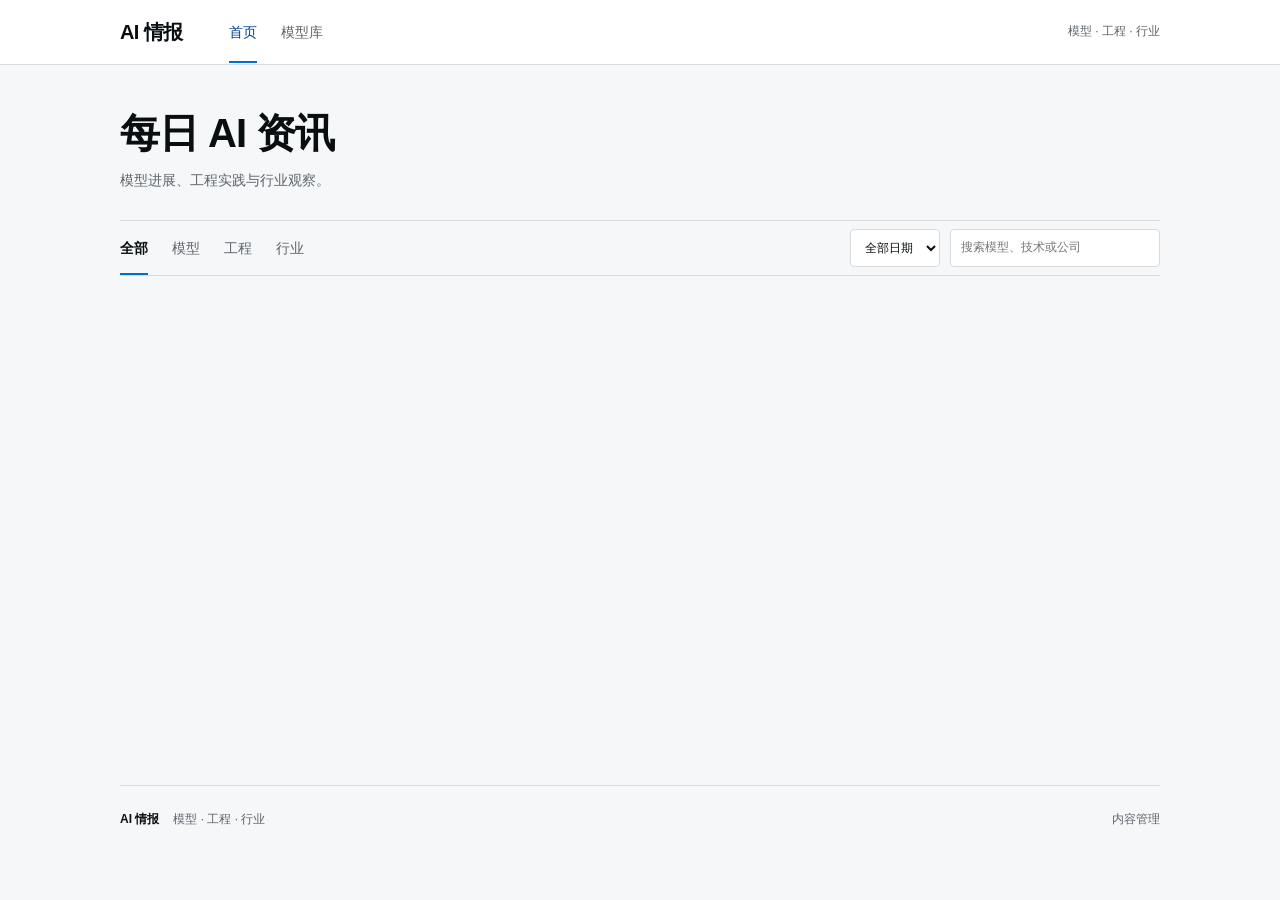
==== frontend/index.html @ c6d6f2a6 "初始化 AI 情报收集与模型资料管理项目" ====
<!DOCTYPE html>
<html lang="zh-CN">
<head>
<meta charset="UTF-8">
<meta name="viewport" content="width=device-width, initial-scale=1.0">
<title>AI 情报 · 模型、工程与行业资讯</title>
<style>
  :root {
    --bg: oklch(97.5% 0.003 240);
    --surface: oklch(100% 0 0);
    --surface-2: oklch(95.5% 0.004 240);
    --border: oklch(89% 0.005 240);
    --text: oklch(16% 0.01 240);
    --muted: oklch(50% 0.012 240);
    --accent: oklch(54% 0.17 248);
    --accent-soft: oklch(94% 0.05 248);
    --accent-text: oklch(37% 0.15 248);
    --r: 10px;
    --rs: 5px;
    /* category colors */
    --c-model: oklch(92% 0.08 145);
    --c-model-t: oklch(32% 0.12 145);
    --c-eng: oklch(92% 0.07 248);
    --c-eng-t: oklch(36% 0.13 248);
    --c-research: oklch(93% 0.07 35);
    --c-research-t: oklch(36% 0.11 35);
    --c-product: oklch(92% 0.07 320);
    --c-product-t: oklch(36% 0.13 320);
    --c-other: oklch(93% 0.003 240);
    --c-other-t: oklch(46% 0.01 240);
  }
  @media (prefers-color-scheme: dark) {
    :root {
      --bg: oklch(15% 0.008 240);
      --surface: oklch(19% 0.008 240);
      --surface-2: oklch(23% 0.009 240);
      --border: oklch(29% 0.01 240);
      --text: oklch(93% 0.004 240);
      --muted: oklch(63% 0.012 240);
      --accent: oklch(68% 0.15 248);
      --accent-soft: oklch(28% 0.07 248);
      --accent-text: oklch(78% 0.12 248);
    }
  }
  * { box-sizing: border-box; margin: 0; padding: 0; }
  body { font-family: -apple-system,"PingFang SC","Microsoft YaHei",sans-serif; background: var(--bg); color: var(--text); font-size: 15px; line-height: 1.65; }
  a { color: var(--accent-text); text-decoration: none; }
  a:hover { text-decoration: underline; }

  /* ── nav ── */
  header { background: var(--surface); border-bottom: 1px solid var(--border); position: sticky; top: 0; z-index: 20; }
  .nav { max-width: 1080px; margin: 0 auto; padding: 0 20px; display: flex; align-items: center; gap: 24px; height: 64px; }
  .logo { color: var(--text); font-weight: 800; font-size: 20px; letter-spacing: -0.6px; margin-right: 22px; }
  .logo:hover { text-decoration: none; }
  .nav-link { color: var(--muted); font-size: 14px; font-weight: 500; padding: 20px 0 17px; border-bottom: 2px solid transparent; transition: color 0.15s, border-color 0.15s; }
  .nav-link:hover { color: var(--text); text-decoration: none; }
  .nav-link.active { color: var(--accent-text); border-bottom-color: var(--accent); }
  .nav-caption { margin-left: auto; font-size: 12px; color: var(--muted); }
  .badge-count { background: var(--accent); color: #fff; font-size: 10px; font-weight: 700; padding: 1px 5px; border-radius: 20px; margin-left: 4px; }

  /* ── layout ── */
  .page { max-width: 1080px; min-height: calc(100vh - 180px); margin: 0 auto; padding: 36px 20px 64px; }
  .view { display: none; }
  .view.active { display: block; }

  /* ── toolbar ── */
  .toolbar { display: flex; flex-wrap: wrap; gap: 8px; margin-bottom: 20px; }
  .toolbar input, .toolbar select {
    font: inherit; color: var(--text); background: var(--surface);
    border: 1px solid var(--border); border-radius: var(--rs);
    padding: 7px 11px; font-size: 13.5px;
    transition: border-color 0.12s, box-shadow 0.12s;
  }
  .toolbar input:focus, .toolbar select:focus { outline: none; border-color: var(--accent); box-shadow: 0 0 0 3px var(--accent-soft); }
  .search { flex: 1; min-width: 180px; }

  /* ── article card (橘鸦 style) ── */
  .article-card {
    background: var(--surface);
    border: 1px solid var(--border);
    border-radius: var(--r);
    padding: 20px 24px;
    margin-bottom: 14px;
    transition: border-color 0.15s, box-shadow 0.15s;
  }
  .article-card:hover { border-color: var(--accent); box-shadow: 0 2px 12px oklch(54% 0.17 248 / 0.08); }
  .card-header { display: flex; align-items: center; gap: 8px; margin-bottom: 12px; flex-wrap: wrap; }
  .card-num { font-size: 11px; font-weight: 700; color: var(--muted); background: var(--surface-2); padding: 2px 7px; border-radius: 4px; }
  .cat-pill {
    font-size: 11px; font-weight: 700; padding: 2px 8px; border-radius: 4px;
    text-transform: uppercase; letter-spacing: 0.4px;
  }
  .cat-model_release { background: var(--c-model); color: var(--c-model-t); }
  .cat-engineering    { background: var(--c-eng);   color: var(--c-eng-t); }
  .cat-industry { background: var(--c-product); color: var(--c-product-t); }
  .cat-research       { background: var(--c-research); color: var(--c-research-t); }
  .cat-product        { background: var(--c-product); color: var(--c-product-t); }
  .cat-other          { background: var(--c-other);  color: var(--c-other-t); }

  .card-title { font-size: 16.5px; font-weight: 700; margin-bottom: 10px; line-height: 1.45; }
  .card-title a { color: var(--text); }
  .card-title a:hover { color: var(--accent-text); text-decoration: none; }

  /* body text with inline keyword highlights */
  .card-body { font-size: 14.5px; line-height: 1.75; color: var(--text); opacity: 0.9; }
  .article-card .card-body { display: -webkit-box; -webkit-line-clamp: 3; -webkit-box-orient: vertical; overflow: hidden; }
  .card-reading { display: flex; justify-content: space-between; align-items: center; gap: 12px; margin-top: 18px; font-size: 12px; color: var(--muted); }
  .card-reading a { font-size: 13px; font-weight: 600; }
  .card-reading a span { display: inline-block; transition: transform 0.15s; }
  .card-reading a:hover span { transform: translateX(3px); }
  .kw {
    display: inline-block;
    background: var(--accent-soft);
    color: var(--accent-text);
    font-size: 12.5px; font-weight: 500;
    padding: 0px 6px; border-radius: 4px;
    white-space: nowrap;
  }
  /* keyword variants */
  .kw-num  { background: oklch(93% 0.07 35); color: oklch(34% 0.11 35); }
  .kw-hw   { background: oklch(93% 0.07 160); color: oklch(34% 0.10 160); }
  .kw-lic  { background: oklch(93% 0.05 90); color: oklch(36% 0.10 90); }

  .card-footer { display: flex; gap: 6px; flex-wrap: wrap; margin-top: 12px; align-items: center; }
  .tag { display: inline-block; background: var(--surface-2); color: var(--muted); font-size: 12px; font-weight: 500; padding: 2px 8px; border-radius: 20px; }

  /* related model chip */
  .model-chip {
    display: inline-flex; align-items: center; gap: 6px;
    background: var(--surface-2); border: 1px solid var(--border);
    border-radius: 6px; padding: 5px 10px; font-size: 12.5px;
    margin-top: 10px; cursor: pointer;
    transition: border-color 0.12s;
  }
  .model-chip:hover { border-color: var(--accent); }
  .model-chip-label { font-weight: 600; }
  .model-chip-meta { color: var(--muted); }

  .card-source { color: var(--muted); font-size: 12px; margin-left: auto; white-space: nowrap; }

  /* ── model table ── */
  .models-wrap { display: flex; gap: 20px; align-items: flex-start; }
  .filter-panel { flex: 0 0 210px; background: var(--surface); border: 1px solid var(--border); border-radius: var(--r); padding: 18px; }
  .filter-panel h3 { font-size: 11px; font-weight: 700; text-transform: uppercase; letter-spacing: 0.5px; color: var(--muted); margin-bottom: 14px; }
  .fg { margin-bottom: 16px; }
  .fg label { display: block; font-size: 13px; font-weight: 500; margin-bottom: 5px; }
  .fg input, .fg select { width: 100%; font: inherit; font-size: 13px; color: var(--text); background: var(--surface-2); border: 1px solid var(--border); border-radius: 4px; padding: 6px 8px; }
  .fg input:focus, .fg select:focus { outline: none; border-color: var(--accent); }
  .range-row { display: flex; gap: 6px; }
  .range-row input { width: calc(50% - 3px); }

  .table-area { flex: 1; min-width: 0; overflow-x: auto; }
  .count-bar { font-size: 13px; color: var(--muted); margin-bottom: 10px; }
  table.mt { width: 100%; border-collapse: collapse; font-size: 13.5px; background: var(--surface); border: 1px solid var(--border); border-radius: var(--r); overflow: hidden; }
  table.mt th { background: var(--surface-2); text-align: left; padding: 9px 12px; font-size: 11.5px; font-weight: 700; text-transform: uppercase; letter-spacing: 0.4px; color: var(--muted); border-bottom: 1px solid var(--border); cursor: pointer; user-select: none; white-space: nowrap; }
  table.mt th:hover { color: var(--text); }
  table.mt td { padding: 10px 12px; border-bottom: 1px solid var(--border); vertical-align: middle; }
  table.mt th:first-child, table.mt td:first-child { min-width: 180px; }
  table.mt tr:last-child td { border-bottom: none; }
  table.mt tr:hover td { background: var(--surface-2); }
  .num-cell { font-variant-numeric: tabular-nums; text-align: right; color: var(--text); }
  .type-tag { font-size: 11px; font-weight: 700; padding: 2px 7px; border-radius: 4px; }
  .t-LLM     { background: oklch(92% 0.06 248); color: oklch(36% 0.13 248); }
  .t-VLM     { background: oklch(92% 0.07 300); color: oklch(37% 0.13 300); }
  .t-TTS     { background: oklch(92% 0.07 160); color: oklch(35% 0.10 160); }
  .t-ASR     { background: oklch(92% 0.07 185); color: oklch(35% 0.10 185); }
  .t-VideoGen{ background: oklch(92% 0.07 25);  color: oklch(37% 0.12 25); }
  .t-ImageGen{ background: oklch(92% 0.07 5);   color: oklch(37% 0.13 5); }
  .t-Embedding{ background: oklch(92% 0.06 130); color: oklch(34% 0.09 130); }
  .t-Reranker{ background: oklch(92% 0.06 75);  color: oklch(35% 0.10 75); }
  .t-CodeLM  { background: oklch(92% 0.06 200); color: oklch(37% 0.10 200); }
  .t-MathLM  { background: oklch(92% 0.06 35);  color: oklch(35% 0.11 35); }

  /* ── article reader ── */
  .reader-back { display: inline-flex; align-items: center; min-height: 40px; margin-bottom: 24px; font-size: 13px; }
  .reader-header { max-width: 780px; margin-bottom: 32px; }
  .reader-meta { display: flex; flex-wrap: wrap; align-items: center; gap: 8px 14px; color: var(--muted); font-size: 12px; }
  .reader-title { font-size: clamp(25px, 3vw, 36px); font-weight: 750; line-height: 1.45; letter-spacing: -0.6px; margin: 14px 0 18px; overflow-wrap: anywhere; }
  .reader-layout { display: grid; grid-template-columns: minmax(0, 1fr) 200px; gap: 48px; align-items: start; }
  .reader-layout.no-toc { grid-template-columns: minmax(0, 780px); }
  .reader-body { min-width: 0; font-size: 16px; line-height: 1.95; overflow-wrap: anywhere; }
  .reader-body p, .reader-body ul, .reader-body ol, .reader-body figure, .reader-body details { margin: 0 0 1.25em; }
  .reader-body h2 { font-size: 23px; line-height: 1.5; margin: 2em 0 0.9em; padding-top: 18px; border-top: 1px solid var(--border); scroll-margin-top: 76px; }
  .reader-body > div > h2:first-child { margin-top: 0; padding-top: 0; border-top: 0; }
  .reader-body h3, .reader-body h4 { font-size: 18px; line-height: 1.6; margin: 1.8em 0 0.7em; scroll-margin-top: 76px; }
  .reader-body ul, .reader-body ol { padding-left: 1.5em; }
  .reader-body li { margin: 0.35em 0; }
  .reader-body li p { margin-bottom: 0.4em; }
  .reader-body blockquote { margin: 1.3em 0; padding: 12px 20px; border-left: 3px solid var(--accent); background: var(--surface-2); color: var(--text); white-space: pre-line; }
  .reader-body a { text-underline-offset: 3px; }
  .reader-body code { padding: 2px 5px; background: var(--surface-2); border-radius: 4px; font-size: 0.88em; }
  .reader-body pre { overflow-x: auto; padding: 16px; background: var(--surface-2); border-radius: 6px; line-height: 1.6; }
  .reader-body pre code { padding: 0; }
  .reader-body img { display: block; max-width: 100%; max-height: 540px; height: auto; object-fit: contain; margin: 24px auto; border-radius: 6px; }
  .reader-body figcaption { color: var(--muted); font-size: 13px; }
  .reader-body table { display: block; max-width: 100%; overflow-x: auto; border-collapse: collapse; font-size: 14px; margin: 24px 0; }
  .reader-body th, .reader-body td { padding: 9px 12px; border: 1px solid var(--border); text-align: left; }
  .reader-body th { background: var(--surface-2); }
  .reader-body hr { border: 0; border-top: 1px solid var(--border); margin: 30px 0; }
  .reader-body .kw { font: inherit; padding: 0 3px; display: inline; white-space: normal; }
  .reader-body summary { cursor: pointer; color: var(--muted); font-size: 14px; }
  .reader-toc { position: sticky; top: 84px; border-left: 1px solid var(--border); padding-left: 20px; }
  .reader-toc summary { font-size: 12px; font-weight: 600; color: var(--muted); cursor: pointer; }
  .reader-toc nav { display: grid; gap: 4px; margin-top: 12px; max-height: 65vh; overflow-y: auto; }
  .reader-toc a { font-size: 13px; line-height: 1.6; padding: 5px 0; color: var(--muted); }
  .reader-toc a:hover, .reader-toc a:focus-visible { color: var(--accent-text); }
  .reader-source { max-width: 780px; margin-top: 44px; padding-top: 20px; border-top: 1px solid var(--border); color: var(--muted); font-size: 12px; display: flex; flex-wrap: wrap; gap: 8px 18px; }
  .reader-notice { padding: 12px 16px; margin-bottom: 24px; background: var(--surface-2); border-left: 3px solid var(--accent); color: var(--muted); font-size: 14px; }
  @media (max-width: 760px) {
    .reader-layout { display: flex; flex-direction: column; gap: 24px; }
    .reader-toc { position: static; order: -1; width: 100%; padding: 14px 0; border-left: 0; border-top: 1px solid var(--border); border-bottom: 1px solid var(--border); }
    .reader-body { width: 100%; font-size: 15.5px; }
    .reader-title { letter-spacing: -0.3px; }
  }
  @media (prefers-reduced-motion: reduce) { .card-reading a span { transition: none; } }

  /* ── pending review ── */
  .pending-card {
    background: var(--surface); border: 1px solid var(--border);
    border-radius: var(--r); padding: 20px 24px; margin-bottom: 14px;
  }
  .pending-header { display: flex; align-items: center; gap: 10px; margin-bottom: 14px; }
  .pending-title { font-size: 16px; font-weight: 700; }
  .conf-badge { font-size: 11px; font-weight: 700; padding: 2px 7px; border-radius: 4px; }
  .conf-high   { background: oklch(92% 0.08 145); color: oklch(32% 0.12 145); }
  .conf-medium { background: oklch(93% 0.07 60); color: oklch(35% 0.11 60); }
  .conf-low    { background: oklch(92% 0.07 15); color: oklch(36% 0.13 15); }
  .conf-none   { background: var(--surface-2); color: var(--muted); }
  .field-grid { display: grid; grid-template-columns: repeat(auto-fill, minmax(200px, 1fr)); gap: 10px; margin-bottom: 14px; }
  .field-item { background: var(--surface-2); border-radius: 6px; padding: 10px 12px; }
  .field-label { font-size: 11px; font-weight: 600; text-transform: uppercase; letter-spacing: 0.4px; color: var(--muted); margin-bottom: 4px; }
  .field-value { font-size: 14px; font-weight: 500; }
  .action-row { display: flex; gap: 8px; }
  .btn { font: inherit; font-size: 13.5px; font-weight: 600; padding: 8px 18px; border-radius: 6px; border: none; cursor: pointer; transition: opacity 0.1s; }
  .btn:hover { opacity: 0.85; }
  .btn-approve { background: oklch(52% 0.14 145); color: #fff; }
  .btn-reject  { background: var(--surface-2); color: var(--muted); border: 1px solid var(--border); }

  /* ── shared ── */
  .empty { text-align: center; padding: 60px 20px; color: var(--muted); font-size: 14px; }
  .loading { display: flex; gap: 8px; align-items: center; color: var(--muted); padding: 24px; font-size: 14px; }
  .spinner { width: 16px; height: 16px; border: 2px solid var(--border); border-top-color: var(--accent); border-radius: 50%; animation: spin 0.7s linear infinite; flex-shrink: 0; }
  @keyframes spin { to { transform: rotate(360deg); } }
  @media (prefers-reduced-motion: reduce) { .spinner { animation: none; } }
  @media (max-width: 680px) {
    .models-wrap { flex-direction: column; }
    .filter-panel { flex: none; width: 100%; display: grid; grid-template-columns: repeat(2, minmax(0, 1fr)); gap: 14px; }
    .filter-panel h3 { grid-column: 1 / -1; margin: 0; }
    .filter-panel .fg { margin-bottom: 0; min-width: 0; }
    .table-area { width: 100%; }
  }
  .brief-heading { display: flex; align-items: start; justify-content: space-between; gap: 16px; margin-bottom: 22px; }
  .brief-heading h1 { font-size: 25px; letter-spacing: -0.5px; }
  .brief-heading p, .brief-status { color: var(--muted); font-size: 13px; }
  .brief-status { padding: 12px 0; margin-bottom: 16px; border-top: 1px solid var(--border); border-bottom: 1px solid var(--border); }
  .brief-status strong { color: var(--text); font-weight: 600; }
  .news-heading { display: flex; justify-content: space-between; align-items: end; gap: 20px; margin: 6px 0 28px; }
  .news-heading h1 { font-size: clamp(28px, 4vw, 40px); letter-spacing: -1px; line-height: 1.3; }
  .news-heading p { color: var(--muted); font-size: 14px; margin-top: 10px; }
  .edition-date { color: var(--muted); font-size: 12px; font-variant-numeric: tabular-nums; white-space: nowrap; padding-bottom: 4px; }
  .news-toolbar { display: flex; align-items: center; justify-content: space-between; gap: 20px; border-top: 1px solid var(--border); border-bottom: 1px solid var(--border); margin-bottom: 28px; }
  .category-tabs { display: flex; gap: 24px; }
  .category-tabs button { font: inherit; font-size: 14px; padding: 16px 0 13px; border: 0; border-bottom: 2px solid transparent; background: none; color: var(--muted); cursor: pointer; transition: color 0.15s, border-color 0.15s; }
  .category-tabs button[aria-pressed="true"] { color: var(--text); font-weight: 700; border-bottom-color: var(--accent); }
  .category-tabs button:hover { color: var(--text); }
  .news-search { display: flex; gap: 10px; min-width: 0; }
  .news-search input, .news-search select { min-width: 0; font: inherit; font-size: 12px; color: var(--text); background: var(--surface); border: 1px solid var(--border); border-radius: 4px; padding: 8px 10px; }
  .news-search input { width: 210px; }
  .news-results { color: var(--muted); font-size: 13px; margin-bottom: 12px; }
  .story { display: grid; grid-template-columns: minmax(0, 1fr) 220px; align-items: center; gap: 36px; padding: 27px 0; border-bottom: 1px solid var(--border); }
  .story.no-image { grid-template-columns: minmax(0, 1fr); }
  .story-copy { min-width: 0; }
  .story-meta { display: flex; flex-wrap: wrap; align-items: center; gap: 10px; color: var(--muted); font-size: 11px; margin-bottom: 11px; }
  .story-category { color: var(--accent-text); font-weight: 600; }
  .story-title { font-size: 21px; line-height: 1.5; letter-spacing: -0.3px; margin-bottom: 10px; overflow-wrap: anywhere; }
  .story-title a { color: var(--text); transition: color 0.15s; }
  .story-title a:hover { text-decoration: none; color: var(--accent-text); }
  .story-summary { color: var(--muted); font-size: 14px; line-height: 1.85; display: -webkit-box; -webkit-line-clamp: 2; -webkit-box-orient: vertical; overflow: hidden; }
  .story-image { display: block; min-width: 0; aspect-ratio: 16 / 10; overflow: hidden; background: var(--surface); border: 1px solid var(--border); border-radius: 4px; }
  .story-image img { display: block; width: 100%; height: 100%; object-fit: contain; transition: transform 0.25s ease; }
  .story-image:hover img { transform: scale(1.025); }
  .story-featured { grid-template-columns: minmax(0, 0.95fr) minmax(0, 1.05fr); gap: 40px; padding: 4px 0 34px; margin-bottom: 8px; }
  .story-featured .story-title { font-size: clamp(25px, 2.6vw, 32px); line-height: 1.45; margin-bottom: 18px; }
  .story-featured .story-summary { -webkit-line-clamp: 4; font-size: 15px; }
  .story-read { display: inline-flex; align-items: center; gap: 8px; margin-top: 24px; font-size: 13px; font-weight: 600; }
  .story-read span { transition: transform 0.15s; }
  .story-read:hover span { transform: translateX(4px); }
  .site-footer { max-width: 1040px; margin: 0 auto; border-top: 1px solid var(--border); padding: 24px 0 30px; display: flex; align-items: center; justify-content: space-between; gap: 20px; color: var(--muted); font-size: 12px; }
  .site-footer strong { color: var(--text); margin-right: 14px; font-weight: 600; }
  .site-footer a { color: var(--muted); }
  .management-nav { display: flex; flex-wrap: wrap; gap: 22px; margin-bottom: 28px; padding-bottom: 16px; border-bottom: 1px solid var(--border); font-size: 13px; }
  .management-nav a { color: var(--muted); }
  .management-nav a[aria-current="page"] { color: var(--accent-text); font-weight: 600; }
  [hidden] { display: none !important; }
  a:focus-visible, button:focus-visible, input:focus-visible, select:focus-visible { outline: 2px solid var(--accent); outline-offset: 4px; }
  @media (prefers-reduced-motion: reduce) { .story-image img, .story-title a, .story-read span, .category-tabs button, .nav-link { transition: none; } }
  @media (max-width: 800px) {
    .news-toolbar { flex-wrap: wrap; gap: 0; padding-bottom: 14px; }
    .news-search { width: 100%; margin-top: 12px; }
    .news-search input { flex: 1; width: auto; }
    .story-featured { grid-template-columns: minmax(0, 1fr); gap: 24px; }
    .story-featured .story-image { max-height: 360px; width: 100%; }
    .site-footer { margin: 0 20px; }
  }
  .pagination { display: flex; gap: 14px; justify-content: center; align-items: center; margin: 24px 0; font-size: 13px; color: var(--muted); }
  .btn:disabled { opacity: 0.5; cursor: default; }
  .insight-detail { max-width: 740px; margin: 0 auto; overflow-wrap: anywhere; }
  .insight-detail .reader-title { margin-bottom: 28px; font-size: clamp(25px, 3vw, 33px); }
  .insight-prose { font-size: 16px; line-height: 1.95; }
  .insight-prose > p { margin: 0 0 24px; }
  .insight-prose .article-lead { font-size: 17px; color: var(--muted); margin-bottom: 28px; }
  .insight-prose .kw { display: inline; white-space: normal; padding: 1px 3px; font: inherit; font-weight: 500; color: var(--accent-text); background: var(--accent-soft); border-radius: 3px; }
  .article-figure { margin: 30px 0 34px; }
  .article-image { display: block; width: 100%; border: 1px solid var(--border); border-radius: 5px; padding: 0; overflow: hidden; background: var(--surface); cursor: zoom-in; }
  .article-image img { display: block; max-width: 100%; max-height: 500px; width: auto; height: auto; margin: 0 auto; object-fit: contain; }
  .article-image:focus-visible, .image-viewer button:focus-visible { outline: 3px solid var(--accent); outline-offset: 4px; }
  .article-figure figcaption { display: flex; justify-content: space-between; gap: 12px; margin-top: 9px; color: var(--muted); font-size: 11px; line-height: 1.6; }
  .article-figure figcaption span { flex-shrink: 0; }
  .article-model { margin-bottom: 24px; }
  .article-end { border-top: 1px solid var(--border); padding-top: 20px; margin-top: 36px; font-size: 12px; color: var(--muted); }
  .article-links, .article-credits { display: flex; flex-wrap: wrap; gap: 6px 14px; margin-bottom: 10px; }
  .article-links > span { flex-shrink: 0; }
  .article-credits { font-size: 11px; gap: 6px 9px; }
  .article-credits a { color: var(--muted); }
  .image-viewer { position: fixed; margin: auto; padding: 64px 16px 48px; width: 100vw; height: 100dvh; max-width: none; max-height: none; border: 0; background: rgb(12 16 22 / 96%); color: #fff; }
  .image-viewer::backdrop { background: rgb(12 16 22 / 80%); }
  .image-viewer[open] { display: flex; flex-direction: column; align-items: center; justify-content: center; }
  .image-viewer img { display: block; max-width: 100%; max-height: 100%; width: auto; height: auto; object-fit: contain; flex-shrink: 1; min-height: 0; }
  .image-viewer[open].original-size { display: block; overflow: auto; }
  .image-viewer.original-size img { max-width: none; max-height: none; margin: 0 auto; }
  .image-viewer-controls { position: fixed; top: 12px; right: 16px; display: flex; gap: 8px; z-index: 1; }
  .image-viewer button { min-height: 40px; border: 1px solid #56606d; border-radius: 5px; background: #202630; color: #fff; padding: 8px 14px; font: inherit; font-size: 13px; cursor: pointer; }
  #image-viewer-caption { position: fixed; left: 16px; right: 16px; bottom: 12px; text-align: center; font-size: 12px; color: #c8cfd9; white-space: nowrap; overflow: hidden; text-overflow: ellipsis; pointer-events: none; }
  .image-viewer-open { overflow: hidden; }
  .analysis-note { font-size: 12px; color: var(--muted); margin: 10px 0; }
  .pending-header { flex-wrap: wrap; }
  @media (max-width: 560px) {
    .nav { padding: 0 16px; gap: 22px; height: 58px; }
    .logo { font-size: 18px; margin-right: auto; }
    .nav-caption { display: none; }
    .nav-link { padding: 17px 0 14px; font-size: 13px; }
    .page { padding: 22px 16px 60px; }
    .brief-heading { flex-wrap: wrap; }
    .news-heading { display: block; margin: 8px 0 22px; }
    .edition-date { display: block; margin-top: 16px; }
    .news-heading p { font-size: 13px; }
    .category-tabs { justify-content: space-between; width: 100%; gap: 16px; }
    .story { grid-template-columns: minmax(0, 1fr) 100px; gap: 16px; align-items: start; padding: 22px 0; }
    .story-title { font-size: 17px; margin-bottom: 8px; }
    .story-summary { font-size: 13px; -webkit-line-clamp: 2; }
    .story-meta { font-size: 10px; gap: 8px; margin-bottom: 8px; }
    .story-image { margin-top: 26px; aspect-ratio: 4 / 3; }
    .story-featured { grid-template-columns: minmax(0, 1fr); padding: 0 0 26px; gap: 20px; }
    .story-featured .story-title { font-size: 25px; }
    .story-featured .story-summary { font-size: 14px; -webkit-line-clamp: 3; }
    .story-featured .story-image { margin: 0; aspect-ratio: 16 / 10; }
    .story-read { margin-top: 16px; }
    .site-footer { align-items: start; margin: 0 16px; }
    .site-footer strong { display: block; margin-bottom: 4px; }
    .card-reading { flex-wrap: wrap; }
    .insight-prose { font-size: 15.5px; line-height: 1.9; }
    .insight-prose .article-lead { font-size: 16px; }
    .article-figure { margin: 24px 0 28px; }
  }
</style>
<link rel="stylesheet" href="/static/models.css?v=model-profile-20261022">
</head>
<body>
<dialog class="image-viewer" id="article-image-viewer" aria-label="图片预览" aria-describedby="image-viewer-caption">
  <div class="image-viewer-controls"><button class="image-zoom" type="button" aria-pressed="false">查看原尺寸</button><button class="image-close" type="button" autofocus>关闭 ✕</button></div>
  <img alt="" referrerpolicy="no-referrer">
  <p id="image-viewer-caption"></p>
</dialog>
<header>
  <div class="nav">
    <a class="logo" href="#feed">AI 情报</a>
    <a class="nav-link" data-view="feed" href="#feed">首页</a>
    <a class="nav-link" data-view="models" href="#models">模型库</a>
    <span class="nav-caption">模型 · 工程 · 行业</span>
  </div>
</header>

<div class="page">
  <nav class="management-nav" id="management-nav" aria-label="内容管理" hidden>
    <a href="#manage" data-manage="manage">内容更新</a>
    <a href="#pending" data-manage="pending">模型审核<span class="badge-count" id="pending-count" style="display:none"></span></a>
    <a href="#sources" data-manage="sources">原文档案</a>
  </nav>

  <!-- ── 情报流 ── -->
  <div class="view" id="view-feed">
    <div class="news-heading">
      <div><h1>每日 AI 资讯</h1><p>模型进展、工程实践与行业观察。</p></div>
      <time class="edition-date" id="edition-date"></time>
    </div>
    <div class="news-toolbar">
      <div class="category-tabs" role="group" aria-label="资讯分类">
        <button type="button" data-category="" aria-pressed="true">全部</button>
        <button type="button" data-category="model_release" aria-pressed="false">模型</button>
        <button type="button" data-category="engineering" aria-pressed="false">工程</button>
        <button type="button" data-category="industry" aria-pressed="false">行业</button>
      </div>
      <input id="insight-cat" type="hidden" value="">
      <div class="news-search">
        <select id="insight-day" aria-label="浏览日期"><option value="">全部日期</option></select>
        <input id="insight-q" type="search" placeholder="搜索模型、技术或公司" aria-label="搜索资讯">
      </div>
    </div>
    <div class="news-results" id="insight-count" aria-live="polite" hidden></div>
    <div id="insight-list" aria-label="文章列表"></div>
    <div class="pagination" id="insight-pages"></div>
  </div>

  <div class="view" id="view-insight"><div class="insight-detail" id="insight-detail" aria-live="polite"></div></div>
  <div class="view" id="view-model"><div id="model-detail" aria-live="polite"></div></div>

  <div class="view" id="view-sources">
    <div class="brief-heading"><div><h1>原文档案</h1><p>查阅文章参考的完整报道。</p></div></div>
    <div class="toolbar">
      <input class="search" id="feed-q" placeholder="搜索标题或内容…">
      <select id="feed-cat">
        <option value="">全部分类</option>
        <option value="model_release">模型发布</option>
        <option value="engineering">工程进展</option>
        <option value="research">学术研究</option>
        <option value="product">产品发布</option>
      </select>
      <select id="feed-src"><option value="">全部来源</option></select>
    </div>
    <div class="count-bar" id="feed-count"></div>
    <div id="feed-list"></div>
  </div>

  <!-- ── 站内阅读 ── -->
  <div class="view" id="view-article">
    <a class="reader-back" id="article-back" href="#sources">← 返回原文档案</a>
    <div id="article-detail" aria-live="polite"></div>
  </div>

  <!-- ── 模型库 ── -->
  <div class="view" id="view-models">
    <div class="brief-heading"><div><h1>模型库</h1><p>按类型、参数规模和许可查找模型。</p></div><a href="#pending">模型审核 →</a></div>
    <div class="models-wrap">
      <div class="filter-panel">
        <h3>筛选</h3>
        <div class="fg"><label>类型</label><select id="m-type"><option value="">全部</option></select></div>
        <div class="fg"><label>机构</label><select id="m-org"><option value="">全部</option></select></div>
        <div class="fg"><label>许可证</label><select id="m-lic"><option value="">全部</option></select></div>
        <div class="fg">
          <label>参数量 (B)</label>
          <div class="range-row">
            <input type="number" id="m-pmin" placeholder="最小" min="0" step="0.1">
            <input type="number" id="m-pmax" placeholder="最大" min="0" step="0.1">
          </div>
        </div>
        <div class="fg"><label>最小上下文 (K)</label><input type="number" id="m-ctx" placeholder="如 128" min="0"></div>
        <div class="fg">
          <label>语言</label>
          <select id="m-lang">
            <option value="">全部</option>
            <option value="zh">中文</option>
            <option value="en">英文</option>
          </select>
        </div>
        <div class="fg"><label>关键词</label><input type="text" id="m-q" placeholder="搜索名称/机构…"></div>
      </div>
      <div class="table-area" tabindex="0" role="region" aria-label="模型列表，可横向滚动">
        <div class="count-bar" id="m-count"></div>
        <table class="mt" id="mt">
          <thead><tr>
            <th data-sort="name">名称</th>
            <th data-sort="type">类型</th>
            <th data-sort="organization">机构</th>
            <th data-sort="params_b">参数量(B) ↕</th>
            <th data-sort="context_length">上下文</th>
            <th data-sort="license">许可证</th>
            <th data-sort="release_date">发布</th>
          </tr></thead>
          <tbody id="mt-body"></tbody>
        </table>
      </div>
    </div>
  </div>

  <!-- ── 待审核 ── -->
  <div class="view" id="view-pending">
    <div class="brief-heading"><div><h1>模型审核</h1><p>资料 Agent 联网核对模型、补充信息并入库。闭源模型只要确认存在也会收录。</p></div>
      <div class="action-row"><button class="btn btn-approve" id="review-models" onclick="runModelReview()">运行资料 Agent</button>
      <button class="btn btn-reject" id="enrich-models" onclick="runModelReview(null, true)">补查已入库模型</button></div>
    </div>
    <label>查看 <select id="review-filter" onchange="loadPending()"><option value="draft">待确认</option><option value="approved">已入库</option><option value="rejected">未收录</option><option value="all">全部记录</option></select></label>
    <div class="count-bar" id="p-count"></div>
    <div id="model-changes"></div>
    <div id="pending-list"></div>
  </div>

  <div class="view" id="view-manage">
    <div class="brief-heading">
      <div><h1>内容更新</h1><p>检查文章处理进度，补齐尚未完成的内容。</p></div>
      <button class="btn btn-reject" id="organize-button">更新文章</button>
    </div>
    <div class="brief-status" id="insight-status" aria-live="polite">正在读取更新状态…</div>
  </div>
</div>

<footer class="site-footer"><div><strong>AI 情报</strong><span>模型 · 工程 · 行业</span></div><a href="#manage">内容管理</a></footer>

<script>
const API = "";
let modelSort = "release_date";
let feedTimer = null, modelTimer = null;
let activeView = "", feedScroll = 0, feedLoaded = false;
let insightPage = 1, insightTimer = null, insightRequest = 0, statusTimer = null;
let insightReady = false, insightScroll = 0, currentInsight = null, articleParent = "#sources";
let sourceFiltersReady = false, modelFiltersReady = false;
let reviewTimer = null, reviewRequest = 0;

// ── routing ──────────────────────────────────────────────
function route(view) {
  if (view && location.hash !== "#" + view) { location.hash = view; return; }
  view = view || location.hash.replace(/^#\/?/, "") || "feed";
  const articleMatch = view.match(/^article\/(\d+)(?:\/(article-section-\d+))?$/);
  const insightMatch = view.match(/^insight\/(\d+)$/);
  const modelMatch = view.match(/^model\/(\d+)$/);
  if (articleMatch) view = "article";
  else if (insightMatch) view = "insight";
  else if (modelMatch) view = "model";
  else if (!["feed","sources","models","pending","manage"].includes(view)) view = "feed";
  const previousView = activeView;
  if (previousView === "sources") feedScroll = window.scrollY;
  if (previousView === "feed") insightScroll = window.scrollY;
  if (view === "article" && previousView !== "article") articleParent = previousView === "insight" ? "#insight/" + currentInsight : "#sources";
  activeView = view;
  if (view !== "manage") clearTimeout(statusTimer);
  if (view !== "pending") clearTimeout(reviewTimer);
  const managing = ["manage", "pending", "sources"].includes(view);
  document.getElementById("management-nav").hidden = !managing;
  document.querySelectorAll("[data-manage]").forEach(link => {
    if (link.dataset.manage === view) link.setAttribute("aria-current", "page");
    else link.removeAttribute("aria-current");
  });
  document.querySelectorAll(".view").forEach(v => v.classList.remove("active"));
  document.getElementById("view-" + view).classList.add("active");
  document.querySelectorAll(".nav-link").forEach(b =>
    b.classList.toggle("active", b.dataset.view === (view === "article" ? "sources" : view === "insight" ? "feed" : view === "model" ? "models" : view))
  );
  document.title = ({feed:"每日资讯", models:"模型库", sources:"原文档案", pending:"模型审核", manage:"内容更新"}[view] || "文章") + " · AI 情报";
  if (view === "article") {
    const back = document.getElementById("article-back");
    back.href = articleParent; back.textContent = articleParent.startsWith("#insight/") ? "← 返回文章" : "← 返回原文档案";
    window.scrollTo(0, 0); loadArticle(articleMatch[1], articleMatch[2]);
  }
  else if (view === "insight") { currentInsight = insightMatch[1]; window.scrollTo(0, 0); loadInsight(currentInsight); }
  else if (view === "feed") {
    if (previousView === "insight" && insightReady) window.scrollTo(0, insightScroll);
    else { window.scrollTo(0, 0); loadInsights(); }
  }
  else if (view === "sources") {
    loadSources();
    if (previousView === "article" && feedLoaded) window.scrollTo(0, feedScroll);
    else { window.scrollTo(0, 0); loadArchive(); }
  }
  else if (view === "models") { window.scrollTo(0, 0); loadModelFilters(); loadModels(); }
  else if (view === "model") { window.scrollTo(0, 0); loadModelDetail(modelMatch[1]); }
  else if (view === "pending") { window.scrollTo(0, 0); loadPending(); }
  else if (view === "manage") {
    window.scrollTo(0, 0); loadPendingBadge();
    loadInsightStatus().catch(() => { document.getElementById("insight-status").textContent = "更新状态暂时无法读取，请稍后重试。"; });
  }
}
window.addEventListener("hashchange", () => route());

// ── helpers ──────────────────────────────────────────────
const esc = s => String(s||"").replace(/[&<>"']/g, c =>
  ({"&":"&amp;","<":"&lt;",">":"&gt;",'"':"&quot;","'":"&#39;"}[c]));

function fmtDate(s) {
  if (!s) return "—";
  const d = new Date(s.includes("T") && !/(Z|[+-]\d{2}:\d{2})$/.test(s) ? s + "Z" : s);
  return isNaN(d) ? s : d.toLocaleDateString("zh-CN",{year:"numeric",month:"2-digit",day:"2-digit"});
}
function fmtB(b) {
  if (b == null) return "—";
  if (b >= 1000) return (b/1000).toFixed(1)+"T";
  return b < 1 ? b.toFixed(2) : b.toFixed(1);
}
function fmtCtx(n) {
  if (!n) return "—";
  return n >= 1000 ? (n/1000).toFixed(n%1000===0?0:0)+"K" : n;
}
const catLabel = c => ({model_release:"模型发布",engineering:"工程",industry:"行业动态",research:"研究",product:"产品",other:"其他"}[c]||"其他");
const articleTitle = a => /^\d{4}-\d{2}-\d{2}$/.test(a.title) ? `${a.source || "AI 早报"} · ${a.title}` : a.title;

// ── keyword highlighting ──────────────────────────────────
// Classify a keyword into visual style
function kwClass(word) {
  if (/^\d[\d,\.]*[\s]*(万亿|亿|B|K|M|T|%|美元|元|ms|s|gb|GB|TB|NPU|GPU)/i.test(word)) return "kw kw-num";
  if (/(GPU|NPU|昇腾|SM\d|H\d00|A\d00|RTX)/i.test(word)) return "kw kw-hw";
  if (/(Apache|MIT|GPL|CC|Llama|proprietary)/i.test(word)) return "kw kw-lic";
  return "kw";
}

function highlightKeywords(text, keywords) {
  text = String(text || "");
  const valid = (Array.isArray(keywords) ? keywords : []).filter(k => typeof k === "string" && k.trim());
  if (!valid.length) return esc(text);
  // sort by length desc so longer matches win
  const sorted = [...valid].sort((a,b) => b.length - a.length);
  // build a regex that matches any keyword
  const escaped = sorted.map(k => k.replace(/[.*+?^${}()|[\]\\]/g, "\\$&"));
  const re = new RegExp(`(${escaped.join("|")})`, "g");
  return text.split(re).map((part, i) => i % 2 ? `<span class="${kwClass(part)}">${esc(part)}</span>` : esc(part)).join("");
}

// ── FEED ─────────────────────────────────────────────────
async function loadArchive() {
  const list = document.getElementById("feed-list");
  const bar = document.getElementById("feed-count");
  list.innerHTML = `<div class="loading"><div class="spinner"></div>加载中…</div>`;
  const p = new URLSearchParams({page:1, page_size:50});
  const q = document.getElementById("feed-q").value.trim();
  const cat = document.getElementById("feed-cat").value;
  const src = document.getElementById("feed-src").value;
  if (q) p.set("q", q);
  if (cat) p.set("category", cat);
  if (src) p.set("source", src);
  try {
    const data = await fetch(`${API}/api/articles?${p}`).then(r=>r.json());
    feedLoaded = true;
    bar.textContent = `共 ${data.total} 条`;
    if (!data.items.length) {
      list.innerHTML = `<div class="empty">没有找到对应的报道，试试其他关键词或来源。</div>`;
      return;
    }
    list.innerHTML = data.items.map((a, i) => {
      const body = a.raw_content || a.summary_zh || "";
      const highlighted = highlightKeywords(body, a.keywords);
      const kws = (a.keywords || []).slice(0, 6);
      return `
      <div class="article-card">
        <div class="card-header">
          <span class="card-num">#${i+1}</span>
          <span class="cat-pill cat-${a.category||"other"}">${catLabel(a.category)}</span>
          ${a.source ? `<span style="font-size:12px;color:var(--muted)">${esc(a.source)}</span>` : ""}
          <span class="card-source">${fmtDate(a.published||a.created_at)}</span>
        </div>
        <div class="card-title"><a href="#article/${a.id}">${esc(articleTitle(a))}</a></div>
        ${body ? `<div class="card-body">${highlighted}</div>` : ""}
        ${kws.length ? `<div class="card-footer">${kws.map(k=>`<span class="${kwClass(k)}">${esc(k)}</span>`).join("")}</div>` : ""}
        ${a.related_model_id ? renderModelChip(a.related_model_id) : ""}
        <div class="card-reading"><a href="#article/${a.id}">阅读全文 <span aria-hidden="true">→</span></a><span>${a.has_content ? "站内阅读" : "已收录摘要"}</span></div>
      </div>`;
    }).join("");
  } catch(e) {
    list.innerHTML = `<div class="empty">加载失败：${esc(e.message)}。请确认后端已启动（python -m uvicorn backend.main:app --port 8000）。</div>`;
  }
}

// ── ARTICLE READER ───────────────────────────────────────
async function loadArticle(id, section) {
  const detail = document.getElementById("article-detail");
  detail.innerHTML = `<div class="loading"><div class="spinner"></div>正在打开正文…</div>`;
  try {
    const response = await fetch(`${API}/api/articles/${id}`);
    if (!response.ok) throw new Error(response.status === 404 ? "这条情报不存在" : "正文加载失败，请稍后重试");
    const article = await response.json();
    if (activeView !== "article" || location.hash.split("/")[1] !== id) return;
    const minutes = Math.max(1, Math.ceil((article.content_text || article.raw_content || "").length / 500));
    const title = articleTitle(article);
    document.title = title + " · AI 动态";
    detail.innerHTML = `
      <div class="reader-header">
        <div class="reader-meta"><span class="cat-pill cat-${esc(article.category || "other")}">${catLabel(article.category)}</span><span>${esc(article.source || "资讯")}</span><span>${fmtDate(article.published || article.created_at)}</span></div>
        <h1 class="reader-title">${esc(title)}</h1>
        <div class="reader-meta"><span>约 ${minutes} 分钟阅读</span></div>
      </div>
      ${article.has_content ? "" : `<div class="reader-notice">当前提供摘要，完整报道可在文末打开。</div>`}
      <div class="reader-layout no-toc">
        <article class="reader-body" id="reader-body">${article.content_html || `<p>${esc(article.raw_content || article.summary_zh || "暂无正文")}</p>`}</article>
      </div>
      <div class="reader-source"><span>内容来源：${esc(article.source || "原始信源")}</span><a href="${esc(article.url)}" target="_blank" rel="noopener noreferrer">查看来源原文 ↗</a></div>`;
    const body = document.getElementById("reader-body");
    body.querySelectorAll("img").forEach(img => {
      const hideUnavailable = () => {
        if (img.parentElement.tagName === "P" && img.parentElement.children.length === 1 && !img.parentElement.textContent.trim()) img.parentElement.remove();
        else img.remove();
      };
      img.addEventListener("error", hideUnavailable);
      if (img.complete && !img.naturalWidth) hideUnavailable();
    });
    const headings = [...body.querySelectorAll("h2")];
    if (headings.length > 1) {
      const layout = detail.querySelector(".reader-layout");
      layout.classList.remove("no-toc");
      const aside = document.createElement("aside");
      aside.className = "reader-toc";
      aside.innerHTML = `<details ${matchMedia("(min-width: 761px)").matches ? "open" : ""}><summary>本文目录</summary><nav aria-label="文章目录">${headings.map(h => `<a href="#${esc(h.id)}">${esc(h.textContent)}</a>`).join("")}</nav></details>`;
      layout.appendChild(aside);
    }
    detail.querySelectorAll('a[href^="#article-section-"]').forEach(link => {
      link.addEventListener("click", event => {
        event.preventDefault();
        const target = document.getElementById(link.getAttribute("href").slice(1));
        target?.scrollIntoView({behavior: matchMedia("(prefers-reduced-motion: reduce)").matches ? "instant" : "smooth", block: "start"});
      });
    });
    const walker = document.createTreeWalker(body, NodeFilter.SHOW_TEXT);
    const nodes = [];
    while (walker.nextNode()) {
      if (!walker.currentNode.parentElement.closest("a, pre, code, h2, h3, h4")) nodes.push(walker.currentNode);
    }
    for (const node of nodes) {
      const span = document.createElement("span");
      span.innerHTML = highlightKeywords(node.textContent, article.keywords);
      node.replaceWith(...span.childNodes);
    }
    if (section) document.getElementById(section)?.scrollIntoView({block:"start"});
  } catch (error) {
    if (activeView === "article" && location.hash.split("/")[1] === id) {
      detail.innerHTML = `<div class="empty">${esc(error.message)}。<a href="#feed">返回情报流</a></div>`;
    }
  }
}

function renderModelChip(modelId, name = "查看模型档案") {
  return `<a class="model-chip" href="#model/${modelId}">
    <svg width="12" height="12" viewBox="0 0 16 16" fill="none" stroke="currentColor" stroke-width="2"><rect x="1" y="3" width="14" height="10" rx="1"/><path d="M5 7h6M5 10h4"/></svg>
    <span class="model-chip-label">${esc(name)}</span>
    <span class="model-chip-meta" aria-hidden="true">→</span>
  </a>`;
}

// source dropdown
async function loadSources() {
  if (sourceFiltersReady) return;
  sourceFiltersReady = true;
  try {
    const data = await fetch(`${API}/api/articles/sources`).then(r=>r.json());
    const sel = document.getElementById("feed-src");
    data.forEach(s => {
      const o = document.createElement("option");
      o.value = s.source; o.textContent = `${s.source} (${s.count})`;
      sel.appendChild(o);
    });
  } catch { sourceFiltersReady = false; }
}

// ── MODELS ───────────────────────────────────────────────
async function loadModelFilters() {
  if (modelFiltersReady) return;
  modelFiltersReady = true;
  try {
    const data = await fetch(`${API}/api/models/filters`).then(r=>r.json());
    fill("m-type", data.types);
    fill("m-org", data.organizations);
    fill("m-lic", data.licenses);
  } catch { modelFiltersReady = false; }
}
function fill(id, vals) {
  const sel = document.getElementById(id);
  (vals||[]).forEach(v => {
    const o = document.createElement("option");
    o.value = v; o.textContent = v; sel.appendChild(o);
  });
}

async function loadModels() {
  const body = document.getElementById("mt-body");
  const bar = document.getElementById("m-count");
  body.innerHTML = `<tr><td colspan="7"><div class="loading"><div class="spinner"></div>加载中…</div></td></tr>`;
  const p = new URLSearchParams({page:1, page_size:200, sort: modelSort});
  const t = document.getElementById("m-type").value;
  const o = document.getElementById("m-org").value;
  const lic = document.getElementById("m-lic").value;
  const pmin = document.getElementById("m-pmin").value;
  const pmax = document.getElementById("m-pmax").value;
  const ctx = document.getElementById("m-ctx").value;
  const lang = document.getElementById("m-lang").value;
  const q = document.getElementById("m-q").value.trim();
  if (t) p.set("type", t);
  if (o) p.set("organization", o);
  if (lic) p.set("license", lic);
  if (pmin) p.set("params_min", pmin);
  if (pmax) p.set("params_max", pmax);
  if (ctx) p.set("context_min", ctx * 1000);
  if (lang) p.set("language", lang);
  if (q) p.set("q", q);
  try {
    const data = await fetch(`${API}/api/models?${p}`).then(r=>r.json());
    bar.textContent = `共 ${data.total} 个模型`;
    if (!data.items.length) {
      body.innerHTML = `<tr><td colspan="7"><div class="empty">没有匹配的模型</div></td></tr>`;
      return;
    }
    body.innerHTML = data.items.map(m => `
      <tr>
        <td>
          <a class="model-name-link" href="#model/${m.id}"><strong>${esc(m.name)}</strong> <span aria-hidden="true">↗</span></a>
          ${m.notes ? `<div style="font-size:12px;color:var(--muted);margin-top:2px">${esc(m.notes)}</div>` : ""}
        </td>
        <td><span class="type-tag t-${m.type}">${m.type}</span></td>
        <td>${esc(m.organization||"—")}</td>
        <td class="num-cell">${fmtB(m.params_b)}</td>
        <td class="num-cell">${fmtCtx(m.context_length)}</td>
        <td style="font-size:13px">${esc(m.license||"—")}</td>
        <td style="font-size:13px;white-space:nowrap">${m.release_precision === "month" && m.release_date ? esc(m.release_date.slice(0,7).replace("-","/")) : fmtDate(m.release_date)}</td>
      </tr>`).join("");
  } catch(e) {
    body.innerHTML = `<tr><td colspan="7"><div class="empty">加载失败：${esc(e.message)}</div></td></tr>`;
  }
}

// ── PENDING REVIEW ────────────────────────────────────────
async function loadPending(quiet = false) {
  clearTimeout(reviewTimer);
  const request = ++reviewRequest;
  const list = document.getElementById("pending-list");
  const bar = document.getElementById("p-count");
  if (!quiet) list.innerHTML = `<div class="loading"><div class="spinner"></div>加载中…</div>`;
  try {
    const filter = document.getElementById("review-filter").value;
    const data = await fetch(`${API}/api/pending?status=${filter}`).then(r=>r.json());
    if (request !== reviewRequest) return;
    const cnt = data.count || 0;
    const counts = data.counts || {};
    bar.textContent = `${counts.approved || 0} 个已入库 · ${counts.draft || 0} 个待确认 · ${data.review.queued || 0} 项任务排队${data.review.running ? ` · ${data.review.phase} · ${data.review.current_model || ""}` : data.review.last_error ? " · " + data.review.last_error : ""}`;
    const button = document.getElementById("review-models");
    button.disabled = false;
    button.textContent = "运行资料 Agent";
    document.getElementById("enrich-models").disabled = false;
    if ((data.review.running || data.review.queued) && activeView === "pending") reviewTimer = setTimeout(() => loadPending(true), 4000);
    loadModelChanges();
    // update nav badge
    const badge = document.getElementById("pending-count");
    if (counts.draft > 0) { badge.textContent = counts.draft; badge.style.display = "inline"; }
    else badge.style.display = "none";
    if (!cnt) { list.innerHTML = `<div class="empty">暂无${{draft:"待确认",approved:"已入库",rejected:"未收录",all:"审核"}[filter]}记录。</div>`; return; }
    list.innerHTML = data.items.map(item => renderPendingCard(item)).join("");
  } catch(e) {
    list.innerHTML = `<div class="empty">加载失败：${esc(e.message)}</div>`;
  }
}

function renderPendingCard(item) {
  const d = item.draft || {};
  const conf = item.confidence || {};
  const fields = [
    {k:"type", label:"类型", v: d.type === "Unknown" ? "待确认" : d.type},
    {k:"params_b", label:"参数量", v: d.params_b != null ? fmtB(d.params_b)+"B" : "未知"},
    {k:"license", label:"许可证", v: d.license},
    {k:"organization", label:"机构", v: d.organization},
    {k:"context_length", label:"上下文", v: fmtCtx(d.context_length)},
    {k:"release_date", label:"发布日期", v: d.release_precision === "month" && d.release_date ? d.release_date.slice(0,7) : fmtDate(d.release_date)},
  ];
  const bm = d.benchmarks ? Object.entries(JSON.parse(typeof d.benchmarks==="string" ? d.benchmarks : JSON.stringify(d.benchmarks))) : [];

  return `<div class="pending-card" id="pc-${item.id}">
    <div class="pending-header">
      <div class="pending-title">${esc(d.name||"未知模型")}</div>
      <span class="tag">${{approved:"已入库",deferred:"待确认",rejected:"未收录",failed:"可重试"}[item.review_decision] || "未审核"}</span>
      ${item.source_insight_id ? `<a href="#insight/${item.source_insight_id}" style="font-size:12px">查看发布情报 →</a>` : ""}
      ${d.hf_url ? `<a href="${esc(d.hf_url)}" target="_blank" rel="noopener" style="font-size:12px">HuggingFace ↗</a>` : ""}
      ${d.source_url ? `<a href="${esc(d.source_url)}" target="_blank" rel="noopener" style="font-size:12px">采集来源 ↗</a>` : ""}
    </div>
    <div class="field-grid">
      ${fields.map(f => `
        <div class="field-item">
          <div class="field-label">${esc(f.label)}</div>
          <div class="field-value">
            ${esc(f.v||"—")}
            <span class="conf-badge conf-${conf[f.k]||"none"}">${{high:"高",medium:"中",low:"低",none:"—"}[conf[f.k]]||"—"}</span>
          </div>
        </div>`).join("")}
    </div>
    ${bm.length ? `<div style="margin-bottom:12px;font-size:13.5px">
      <strong>Benchmarks</strong>（置信度低，请核实）：
      ${bm.map(([k,v])=>`<span class="tag" style="margin:2px">${esc(k)}: ${esc(v)}</span>`).join("")}
    </div>` : ""}
    ${d.notes ? `<p class="analysis-note">${esc(d.notes)}</p>` : ""}
    ${item.review_reason ? `<p class="analysis-note"><strong>${item.reviewer === "manual" ? "人工处理" : "DeepSeek 判断"}</strong>：${esc(item.review_reason)}</p>` : ""}
    ${item.research?.status ? `<p class="analysis-note">${item.research.status === "complete" ? `已检索 ${item.research.source_count} 份资料` : "联网补查未完成"}${item.research.fields?.length ? " · 已补充：" + item.research.fields.map(k => ({organization:"机构",params_b:"参数量",context_length:"上下文",license:"许可证",languages:"语言",modality_in:"输入模态",modality_out:"输出模态",release_date:"发布日期"}[k] || k)).map(esc).join("、") : ""}${item.research.unresolved?.length ? " · " + esc(item.research.unresolved.join("；")) : ""}</p>` : ""}
    ${item.task ? `<p class="analysis-note">任务：${esc({queued:"排队中",running:item.task.stage === "decision" ? "判断入库（资料已保存）" : "搜索资料",retry:"稍后自动重试",done:"已完成",failed:"失败，可重新运行"}[item.task.status] || item.task.status)}${item.task.error ? " · " + esc(item.task.error) : ""}</p>` : ""}
    <button class="btn btn-reject" onclick="runModelReview(${item.id})">联网补查${item.status === "draft" ? "并复核" : "资料"}</button>
    ${item.status === "draft" ? `<div class="action-row">
      <button class="btn btn-approve" onclick="approve(${item.id})">✓ 确认入库</button>
      <button class="btn btn-reject" onclick="reject(${item.id})">✕ 丢弃</button>
    </div>` : ""}
  </div>`;
}

async function approve(id) {
  try {
    const response = await fetch(`${API}/api/pending/${id}/approve`, {method:"POST"});
    if (!response.ok) throw new Error((await response.json()).detail);
    loadPending(true);
  } catch(e) { alert("操作失败: " + e.message); }
}
async function reject(id) {
  try {
    const response = await fetch(`${API}/api/pending/${id}/reject`, {method:"POST"});
    if (!response.ok) throw new Error((await response.json()).detail);
    loadPending(true);
  } catch(e) { alert("操作失败: " + e.message); }
}
async function loadPendingBadge() {
  try {
    const data = await fetch(`${API}/api/pending`).then(r=>r.json());
    const badge = document.getElementById("pending-count");
    const cnt = data.count || 0;
    if (cnt > 0) { badge.textContent = cnt; badge.style.display = "inline"; }
    else badge.style.display = "none";
  } catch {}
}

async function runModelReview(id = null, existing = false) {
  const button = document.getElementById("review-models");
  button.disabled = true;
  button.textContent = "提交中…";
  try {
    const path = existing ? "enrich" : "review" + (id ? "?pending_id=" + id : "");
    const response = await fetch(`${API}/api/pending/${path}`, {method:"POST"});
    if (!response.ok) throw new Error("审核任务启动失败");
    await loadPending(true);
  } catch(e) { button.disabled = false; button.textContent = "运行资料 Agent"; alert(e.message); }
}

// ── wire events ──────────────────────────────────────────
document.addEventListener("DOMContentLoaded", () => {
  route();

  ["feed-q","feed-cat","feed-src"].forEach(id => {
    const el = document.getElementById(id);
    el.addEventListener("input", () => { clearTimeout(feedTimer); feedTimer = setTimeout(loadArchive, 320); });
    el.addEventListener("change", loadArchive);
  });

  ["m-type","m-org","m-lic","m-pmin","m-pmax","m-ctx","m-lang","m-q"].forEach(id => {
    const el = document.getElementById(id);
    el.addEventListener("input", () => { clearTimeout(modelTimer); modelTimer = setTimeout(loadModels, 300); });
    el.addEventListener("change", loadModels);
  });

  document.querySelectorAll("#mt th[data-sort]").forEach(th => {
    th.addEventListener("click", () => { modelSort = th.dataset.sort; loadModels(); });
  });
});
</script>
<script src="/static/insights.js?v=model-profile-20261022"></script>
<script src="/static/models.js?v=model-profile-20261022"></script>
</body>
</html>
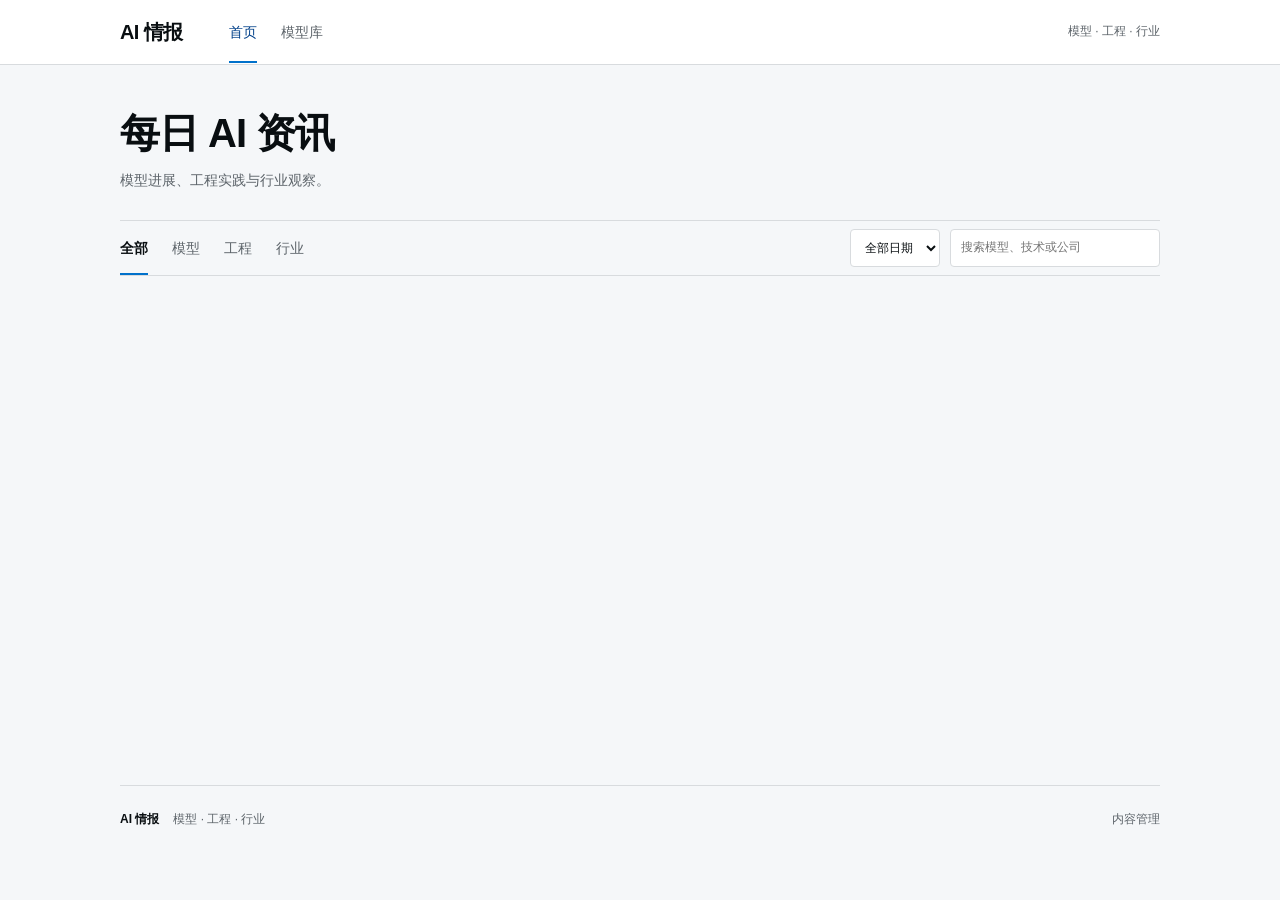
==== commit 26193faf: "修复首页配图回退并补充服务器部署流程" ====
--- a/frontend/index.html
+++ b/frontend/index.html
@@ -314,7 +314,7 @@
   .article-image { display: block; width: 100%; border: 1px solid var(--border); border-radius: 5px; padding: 0; overflow: hidden; background: var(--surface); cursor: zoom-in; }
   .article-image img { display: block; max-width: 100%; max-height: 500px; width: auto; height: auto; margin: 0 auto; object-fit: contain; }
   .article-image:focus-visible, .image-viewer button:focus-visible { outline: 3px solid var(--accent); outline-offset: 4px; }
-  .article-figure figcaption { display: flex; justify-content: space-between; gap: 12px; margin-top: 9px; color: var(--muted); font-size: 11px; line-height: 1.6; }
+  .article-figure figcaption { display: flex; justify-content: flex-end; gap: 12px; margin-top: 9px; color: var(--muted); font-size: 11px; line-height: 1.6; }
   .article-figure figcaption span { flex-shrink: 0; }
   .article-model { margin-bottom: 24px; }
   .article-end { border-top: 1px solid var(--border); padding-top: 20px; margin-top: 36px; font-size: 12px; color: var(--muted); }
@@ -945,7 +945,7 @@
   });
 });
 </script>
-<script src="/static/insights.js?v=model-profile-20261022"></script>
+<script src="/static/insights.js?v=cover-fallback-20261023"></script>
 <script src="/static/models.js?v=model-profile-20261022"></script>
 </body>
 </html>
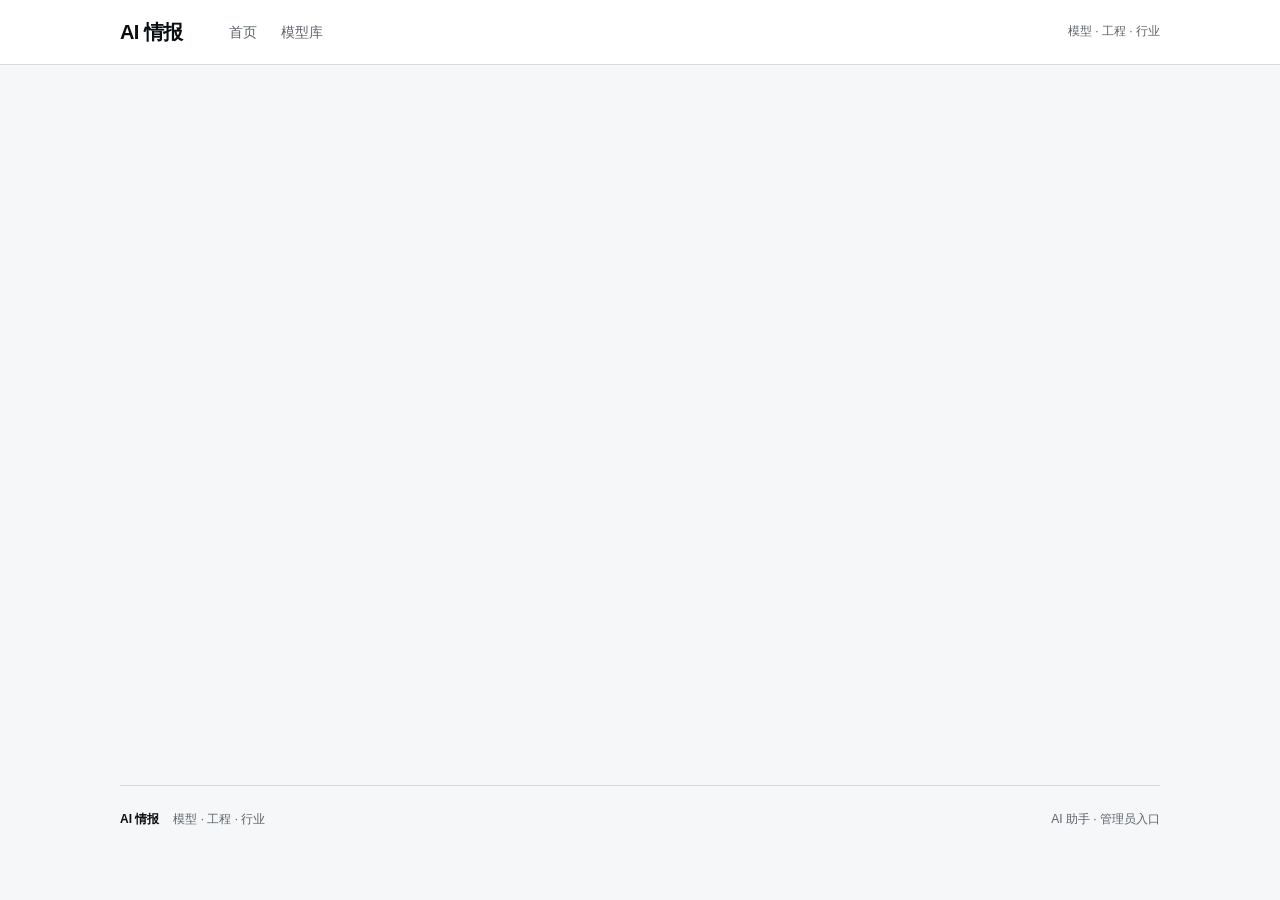
==== commit 9cd244fb: "完善采集与模型维护并准备 GitHub 服务器部署" ====
--- a/frontend/index.html
+++ b/frontend/index.html
@@ -149,7 +149,18 @@
   .range-row { display: flex; gap: 6px; }
   .range-row input { width: calc(50% - 3px); }
 
-  .table-area { flex: 1; min-width: 0; overflow-x: auto; }
+  .table-area { flex: 1; min-width: 0; }
+  .model-table-scroll { overflow-x: auto; }
+  .model-list-toolbar { display: flex; flex-wrap: wrap; align-items: center; justify-content: space-between; gap: 8px; margin-bottom: 10px; }
+  .model-list-toolbar .count-bar { margin: 0; }
+  .model-pagination { display: flex; flex-wrap: wrap; align-items: center; justify-content: center; gap: 8px; font-size: 12px; color: var(--muted); }
+  .model-pagination .btn { padding: 5px 9px; font-size: 12px; }
+  #m-pages-bottom:not(:empty) { margin-top: 16px; }
+  #mt { table-layout: fixed; min-width: 810px; }
+  #mt .model-name-link { display: block; overflow: hidden; text-overflow: ellipsis; white-space: nowrap; }
+  .model-summary { display: -webkit-box; -webkit-line-clamp: 2; -webkit-box-orient: vertical; overflow: hidden; overflow-wrap: anywhere; height: 36px; line-height: 18px; font-size: 12px; color: var(--muted); margin-top: 2px; }
+  .model-cell-text { display: -webkit-box; -webkit-line-clamp: 2; -webkit-box-orient: vertical; overflow: hidden; overflow-wrap: anywhere; }
+  #mt .num-cell { white-space: nowrap; }
   .count-bar { font-size: 13px; color: var(--muted); margin-bottom: 10px; }
   table.mt { width: 100%; border-collapse: collapse; font-size: 13.5px; background: var(--surface); border: 1px solid var(--border); border-radius: var(--r); overflow: hidden; }
   table.mt th { background: var(--surface-2); text-align: left; padding: 9px 12px; font-size: 11.5px; font-weight: 700; text-transform: uppercase; letter-spacing: 0.4px; color: var(--muted); border-bottom: 1px solid var(--border); cursor: pointer; user-select: none; white-space: nowrap; }
@@ -164,6 +175,7 @@
   .t-VLM     { background: oklch(92% 0.07 300); color: oklch(37% 0.13 300); }
   .t-TTS     { background: oklch(92% 0.07 160); color: oklch(35% 0.10 160); }
   .t-ASR     { background: oklch(92% 0.07 185); color: oklch(35% 0.10 185); }
+  .t-Speech  { background: oklch(92% 0.07 175); color: oklch(35% 0.10 175); }
   .t-VideoGen{ background: oklch(92% 0.07 25);  color: oklch(37% 0.12 25); }
   .t-ImageGen{ background: oklch(92% 0.07 5);   color: oklch(37% 0.13 5); }
   .t-Embedding{ background: oklch(92% 0.06 130); color: oklch(34% 0.09 130); }
@@ -382,9 +394,10 @@
 
 <div class="page">
   <nav class="management-nav" id="management-nav" aria-label="内容管理" hidden>
-    <a href="#manage" data-manage="manage">内容更新</a>
+    <a href="#manage" data-manage="manage">运行管理</a>
     <a href="#pending" data-manage="pending">模型审核<span class="badge-count" id="pending-count" style="display:none"></span></a>
     <a href="#sources" data-manage="sources">原文档案</a>
+    <button class="btn btn-reject" id="admin-logout" hidden>退出管理</button>
   </nav>
 
   <!-- ── 情报流 ── -->
@@ -464,9 +477,14 @@
         </div>
         <div class="fg"><label>关键词</label><input type="text" id="m-q" placeholder="搜索名称/机构…"></div>
       </div>
-      <div class="table-area" tabindex="0" role="region" aria-label="模型列表，可横向滚动">
-        <div class="count-bar" id="m-count"></div>
+      <div class="table-area">
+        <div class="model-list-toolbar">
+          <div class="count-bar" id="m-count" role="status"></div>
+          <nav class="model-pagination" id="m-pages-top" aria-label="模型列表顶部翻页"></nav>
+        </div>
+        <div class="model-table-scroll" tabindex="0" role="region" aria-label="模型列表，可横向滚动">
         <table class="mt" id="mt">
+          <colgroup><col style="width:29%"><col style="width:12%"><col style="width:14%"><col style="width:11%"><col style="width:10%"><col style="width:12%"><col style="width:12%"></colgroup>
           <thead><tr>
             <th data-sort="name">名称</th>
             <th data-sort="type">类型</th>
@@ -478,13 +496,15 @@
           </tr></thead>
           <tbody id="mt-body"></tbody>
         </table>
+        </div>
+        <nav class="model-pagination" id="m-pages-bottom" aria-label="模型列表底部翻页"></nav>
       </div>
     </div>
   </div>
 
   <!-- ── 待审核 ── -->
   <div class="view" id="view-pending">
-    <div class="brief-heading"><div><h1>模型审核</h1><p>资料 Agent 联网核对模型、补充信息并入库。闭源模型只要确认存在也会收录。</p></div>
+    <div class="brief-heading"><div><h1>模型审核</h1><p>Models Table 每天 10 点自动同步；表外模型从新闻发现并补查。这里也可手动核对、补充资料。</p></div>
       <div class="action-row"><button class="btn btn-approve" id="review-models" onclick="runModelReview()">运行资料 Agent</button>
       <button class="btn btn-reject" id="enrich-models" onclick="runModelReview(null, true)">补查已入库模型</button></div>
     </div>
@@ -494,29 +514,43 @@
     <div id="pending-list"></div>
   </div>
 
+  <div class="view" id="view-login">
+    <form id="admin-login-form" class="admin-login">
+      <h1>管理员登录</h1><p>管理采集源、任务和模型审核。</p>
+      <label for="admin-password">管理员密码</label>
+      <input id="admin-password" type="password" autocomplete="current-password" required maxlength="256">
+      <button class="btn btn-approve" type="submit">登录</button>
+      <p id="admin-login-message" role="status"></p>
+    </form>
+  </div>
+
   <div class="view" id="view-manage">
     <div class="brief-heading">
-      <div><h1>内容更新</h1><p>检查文章处理进度，补齐尚未完成的内容。</p></div>
+      <div><h1>运行管理</h1><p>每天上午 10 点自动更新。失败的步骤保留记录并按计划重试。</p></div>
       <button class="btn btn-reject" id="organize-button">更新文章</button>
     </div>
     <div class="brief-status" id="insight-status" aria-live="polite">正在读取更新状态…</div>
+    <p id="admin-message" role="status"></p>
+    <div id="admin-overview"></div>
   </div>
 </div>
 
-<footer class="site-footer"><div><strong>AI 情报</strong><span>模型 · 工程 · 行业</span></div><a href="#manage">内容管理</a></footer>
+<footer class="site-footer"><div><strong>AI 情报</strong><span>模型 · 工程 · 行业</span></div><div><a href="#" id="pet-reopen">AI 助手</a> · <a href="#manage">管理员入口</a></div></footer>
 
 <script>
 const API = "";
 let modelSort = "release_date";
+const MODEL_PAGE_SIZE = 20;
+let modelPage = 1, modelRequest = 0;
 let feedTimer = null, modelTimer = null;
 let activeView = "", feedScroll = 0, feedLoaded = false;
 let insightPage = 1, insightTimer = null, insightRequest = 0, statusTimer = null;
 let insightReady = false, insightScroll = 0, currentInsight = null, articleParent = "#sources";
 let sourceFiltersReady = false, modelFiltersReady = false;
-let reviewTimer = null, reviewRequest = 0;
+let reviewTimer = null, reviewRequest = 0, routeVersion = 0;
 
 // ── routing ──────────────────────────────────────────────
-function route(view) {
+async function route(view) {
   if (view && location.hash !== "#" + view) { location.hash = view; return; }
   view = view || location.hash.replace(/^#\/?/, "") || "feed";
   const articleMatch = view.match(/^article\/(\d+)(?:\/(article-section-\d+))?$/);
@@ -525,7 +559,10 @@
   if (articleMatch) view = "article";
   else if (insightMatch) view = "insight";
   else if (modelMatch) view = "model";
-  else if (!["feed","sources","models","pending","manage"].includes(view)) view = "feed";
+  else if (!["feed","sources","models","pending","manage","login"].includes(view)) view = "feed";
+  const version = ++routeVersion;
+  if (["manage", "pending"].includes(view) && !await ensureAdmin(view)) view = "login";
+  if (version !== routeVersion) return;
   const previousView = activeView;
   if (previousView === "sources") feedScroll = window.scrollY;
   if (previousView === "feed") insightScroll = window.scrollY;
@@ -533,6 +570,7 @@
   activeView = view;
   if (view !== "manage") clearTimeout(statusTimer);
   if (view !== "pending") clearTimeout(reviewTimer);
+  if (view !== "manage") clearTimeout(adminTimer);
   const managing = ["manage", "pending", "sources"].includes(view);
   document.getElementById("management-nav").hidden = !managing;
   document.querySelectorAll("[data-manage]").forEach(link => {
@@ -544,7 +582,7 @@
   document.querySelectorAll(".nav-link").forEach(b =>
     b.classList.toggle("active", b.dataset.view === (view === "article" ? "sources" : view === "insight" ? "feed" : view === "model" ? "models" : view))
   );
-  document.title = ({feed:"每日资讯", models:"模型库", sources:"原文档案", pending:"模型审核", manage:"内容更新"}[view] || "文章") + " · AI 情报";
+  document.title = ({feed:"每日资讯", models:"模型库", sources:"原文档案", pending:"模型审核", manage:"运行管理", login:"管理员登录"}[view] || "文章") + " · AI 情报";
   if (view === "article") {
     const back = document.getElementById("article-back");
     back.href = articleParent; back.textContent = articleParent.startsWith("#insight/") ? "← 返回文章" : "← 返回原文档案";
@@ -566,6 +604,7 @@
   else if (view === "manage") {
     window.scrollTo(0, 0); loadPendingBadge();
     loadInsightStatus().catch(() => { document.getElementById("insight-status").textContent = "更新状态暂时无法读取，请稍后重试。"; });
+    loadAdminOverview();
   }
 }
 window.addEventListener("hashchange", () => route());
@@ -625,7 +664,7 @@
   if (cat) p.set("category", cat);
   if (src) p.set("source", src);
   try {
-    const data = await fetch(`${API}/api/articles?${p}`).then(r=>r.json());
+    const data = await apiFetch(`${API}/api/articles?${p}`).then(r=>r.json());
     feedLoaded = true;
     bar.textContent = `共 ${data.total} 条`;
     if (!data.items.length) {
@@ -661,7 +700,7 @@
   const detail = document.getElementById("article-detail");
   detail.innerHTML = `<div class="loading"><div class="spinner"></div>正在打开正文…</div>`;
   try {
-    const response = await fetch(`${API}/api/articles/${id}`);
+    const response = await apiFetch(`${API}/api/articles/${id}`);
     if (!response.ok) throw new Error(response.status === 404 ? "这条情报不存在" : "正文加载失败，请稍后重试");
     const article = await response.json();
     if (activeView !== "article" || location.hash.split("/")[1] !== id) return;
@@ -735,7 +774,7 @@
   if (sourceFiltersReady) return;
   sourceFiltersReady = true;
   try {
-    const data = await fetch(`${API}/api/articles/sources`).then(r=>r.json());
+    const data = await apiFetch(`${API}/api/articles/sources`).then(r=>r.json());
     const sel = document.getElementById("feed-src");
     data.forEach(s => {
       const o = document.createElement("option");
@@ -750,7 +789,7 @@
   if (modelFiltersReady) return;
   modelFiltersReady = true;
   try {
-    const data = await fetch(`${API}/api/models/filters`).then(r=>r.json());
+    const data = await apiFetch(`${API}/api/models/filters`).then(r=>r.json());
     fill("m-type", data.types);
     fill("m-org", data.organizations);
     fill("m-lic", data.licenses);
@@ -764,11 +803,23 @@
   });
 }
 
-async function loadModels() {
+function renderModelPages(total = 0) {
+  const pages = Math.ceil(total / MODEL_PAGE_SIZE);
+  const button = (page, label, disabled) => `<button class="btn btn-reject" data-model-page="${page}" ${disabled ? "disabled" : ""}>${label}</button>`;
+  const html = pages > 1 ? `${button(1, "首页", modelPage === 1)}${button(modelPage - 1, "上一页", modelPage === 1)}<span>第 ${modelPage} / ${pages} 页</span>${button(modelPage + 1, "下一页", modelPage === pages)}${button(pages, "末页", modelPage === pages)}` : "";
+  for (const id of ["m-pages-top", "m-pages-bottom"]) document.getElementById(id).innerHTML = html;
+}
+
+async function loadModels(page = modelPage) {
+  clearTimeout(modelTimer);
+  modelPage = page;
+  const request = ++modelRequest;
   const body = document.getElementById("mt-body");
   const bar = document.getElementById("m-count");
+  bar.textContent = "正在加载模型…";
+  renderModelPages();
   body.innerHTML = `<tr><td colspan="7"><div class="loading"><div class="spinner"></div>加载中…</div></td></tr>`;
-  const p = new URLSearchParams({page:1, page_size:200, sort: modelSort});
+  const p = new URLSearchParams({page, page_size:MODEL_PAGE_SIZE, sort: modelSort});
   const t = document.getElementById("m-type").value;
   const o = document.getElementById("m-org").value;
   const lic = document.getElementById("m-lic").value;
@@ -786,8 +837,14 @@
   if (lang) p.set("language", lang);
   if (q) p.set("q", q);
   try {
-    const data = await fetch(`${API}/api/models?${p}`).then(r=>r.json());
-    bar.textContent = `共 ${data.total} 个模型`;
+    const response = await apiFetch(`${API}/api/models?${p}`);
+    if (!response.ok) throw new Error("模型列表暂时不可用，请重试");
+    const data = await response.json();
+    if (request !== modelRequest || activeView !== "models") return;
+    const lastPage = Math.max(1, Math.ceil(data.total / MODEL_PAGE_SIZE));
+    if (page > lastPage) return loadModels(lastPage);
+    bar.textContent = data.total ? `共 ${data.total} 个模型 · 第 ${(page - 1) * MODEL_PAGE_SIZE + 1}–${(page - 1) * MODEL_PAGE_SIZE + data.items.length} 个` : "共 0 个模型";
+    renderModelPages(data.total);
     if (!data.items.length) {
       body.innerHTML = `<tr><td colspan="7"><div class="empty">没有匹配的模型</div></td></tr>`;
       return;
@@ -795,18 +852,21 @@
     body.innerHTML = data.items.map(m => `
       <tr>
         <td>
-          <a class="model-name-link" href="#model/${m.id}"><strong>${esc(m.name)}</strong> <span aria-hidden="true">↗</span></a>
-          ${m.notes ? `<div style="font-size:12px;color:var(--muted);margin-top:2px">${esc(m.notes)}</div>` : ""}
+          <a class="model-name-link" href="#model/${m.id}" title="${esc(m.name)}"><strong>${esc(m.name)}</strong> <span aria-hidden="true">↗</span></a>
+          <div class="model-summary">${esc(m.notes)}</div>
         </td>
-        <td><span class="type-tag t-${m.type}">${m.type}</span></td>
-        <td>${esc(m.organization||"—")}</td>
+        <td><span class="model-cell-text"><span class="type-tag t-${esc(m.type)}">${esc(m.type)}</span></span></td>
+        <td><span class="model-cell-text" title="${esc(m.organization)}">${esc(m.organization||"—")}</span></td>
         <td class="num-cell">${fmtB(m.params_b)}</td>
         <td class="num-cell">${fmtCtx(m.context_length)}</td>
-        <td style="font-size:13px">${esc(m.license||"—")}</td>
+        <td style="font-size:13px"><span class="model-cell-text" title="${esc(m.license)}">${esc(m.license||"—")}</span></td>
         <td style="font-size:13px;white-space:nowrap">${m.release_precision === "month" && m.release_date ? esc(m.release_date.slice(0,7).replace("-","/")) : fmtDate(m.release_date)}</td>
       </tr>`).join("");
   } catch(e) {
-    body.innerHTML = `<tr><td colspan="7"><div class="empty">加载失败：${esc(e.message)}</div></td></tr>`;
+    if (request !== modelRequest || activeView !== "models") return;
+    bar.textContent = "模型加载失败";
+    renderModelPages();
+    body.innerHTML = `<tr><td colspan="7"><div class="empty">加载失败：${esc(e.message)} <button class="btn btn-reject" onclick="loadModels()">重试</button></div></td></tr>`;
   }
 }
 
@@ -819,7 +879,7 @@
   if (!quiet) list.innerHTML = `<div class="loading"><div class="spinner"></div>加载中…</div>`;
   try {
     const filter = document.getElementById("review-filter").value;
-    const data = await fetch(`${API}/api/pending?status=${filter}`).then(r=>r.json());
+    const data = await apiFetch(`${API}/api/pending?status=${filter}`).then(r=>r.json());
     if (request !== reviewRequest) return;
     const cnt = data.count || 0;
     const counts = data.counts || {};
@@ -878,8 +938,9 @@
     </div>` : ""}
     ${d.notes ? `<p class="analysis-note">${esc(d.notes)}</p>` : ""}
     ${item.review_reason ? `<p class="analysis-note"><strong>${item.reviewer === "manual" ? "人工处理" : "DeepSeek 判断"}</strong>：${esc(item.review_reason)}</p>` : ""}
+    ${item.maintenance ? `<p class="analysis-note">处理结果：${esc({created:"新建模型档案",updated:"更新已有模型",linked:"关联已有模型"}[item.maintenance.action] || item.maintenance.action)}${item.maintenance.fields.length ? " · 更新 " + item.maintenance.fields.length + " 个字段" : ""} · 识别 ${item.maintenance.events} 项进展</p>` : ""}
     ${item.research?.status ? `<p class="analysis-note">${item.research.status === "complete" ? `已检索 ${item.research.source_count} 份资料` : "联网补查未完成"}${item.research.fields?.length ? " · 已补充：" + item.research.fields.map(k => ({organization:"机构",params_b:"参数量",context_length:"上下文",license:"许可证",languages:"语言",modality_in:"输入模态",modality_out:"输出模态",release_date:"发布日期"}[k] || k)).map(esc).join("、") : ""}${item.research.unresolved?.length ? " · " + esc(item.research.unresolved.join("；")) : ""}</p>` : ""}
-    ${item.task ? `<p class="analysis-note">任务：${esc({queued:"排队中",running:item.task.stage === "decision" ? "判断入库（资料已保存）" : "搜索资料",retry:"稍后自动重试",done:"已完成",failed:"失败，可重新运行"}[item.task.status] || item.task.status)}${item.task.error ? " · " + esc(item.task.error) : ""}</p>` : ""}
+    ${item.task ? `<p class="analysis-note">任务：${esc({queued:"排队中",running:item.task.stage === "decision" ? "判断入库（资料已保存）" : "查库与核对资料",retry:"稍后自动重试",blocked:"等待补查服务恢复",done:"已完成",failed:"失败，可重新运行"}[item.task.status] || item.task.status)}${item.task.error ? " · " + esc(item.task.error) : ""}</p>` : ""}
     <button class="btn btn-reject" onclick="runModelReview(${item.id})">联网补查${item.status === "draft" ? "并复核" : "资料"}</button>
     ${item.status === "draft" ? `<div class="action-row">
       <button class="btn btn-approve" onclick="approve(${item.id})">✓ 确认入库</button>
@@ -890,21 +951,21 @@
 
 async function approve(id) {
   try {
-    const response = await fetch(`${API}/api/pending/${id}/approve`, {method:"POST"});
+    const response = await apiFetch(`${API}/api/pending/${id}/approve`, {method:"POST"});
     if (!response.ok) throw new Error((await response.json()).detail);
     loadPending(true);
   } catch(e) { alert("操作失败: " + e.message); }
 }
 async function reject(id) {
   try {
-    const response = await fetch(`${API}/api/pending/${id}/reject`, {method:"POST"});
+    const response = await apiFetch(`${API}/api/pending/${id}/reject`, {method:"POST"});
     if (!response.ok) throw new Error((await response.json()).detail);
     loadPending(true);
   } catch(e) { alert("操作失败: " + e.message); }
 }
 async function loadPendingBadge() {
   try {
-    const data = await fetch(`${API}/api/pending`).then(r=>r.json());
+    const data = await apiFetch(`${API}/api/pending`).then(r=>r.json());
     const badge = document.getElementById("pending-count");
     const cnt = data.count || 0;
     if (cnt > 0) { badge.textContent = cnt; badge.style.display = "inline"; }
@@ -918,7 +979,7 @@
   button.textContent = "提交中…";
   try {
     const path = existing ? "enrich" : "review" + (id ? "?pending_id=" + id : "");
-    const response = await fetch(`${API}/api/pending/${path}`, {method:"POST"});
+    const response = await apiFetch(`${API}/api/pending/${path}`, {method:"POST"});
     if (!response.ok) throw new Error("审核任务启动失败");
     await loadPending(true);
   } catch(e) { button.disabled = false; button.textContent = "运行资料 Agent"; alert(e.message); }
@@ -936,16 +997,36 @@
 
   ["m-type","m-org","m-lic","m-pmin","m-pmax","m-ctx","m-lang","m-q"].forEach(id => {
     const el = document.getElementById(id);
-    el.addEventListener("input", () => { clearTimeout(modelTimer); modelTimer = setTimeout(loadModels, 300); });
-    el.addEventListener("change", loadModels);
+    if (el.tagName === "SELECT") el.addEventListener("change", () => loadModels(1));
+    else el.addEventListener("input", () => {
+      clearTimeout(modelTimer);
+      ++modelRequest;
+      modelPage = 1;
+      renderModelPages();
+      modelTimer = setTimeout(() => loadModels(1), 300);
+    });
   });
 
   document.querySelectorAll("#mt th[data-sort]").forEach(th => {
-    th.addEventListener("click", () => { modelSort = th.dataset.sort; loadModels(); });
+    th.addEventListener("click", () => { modelSort = th.dataset.sort; loadModels(1); });
+  });
+  ["m-pages-top", "m-pages-bottom"].forEach(id => {
+    document.getElementById(id).addEventListener("click", event => {
+      const button = event.target.closest("button[data-model-page]");
+      if (!button || button.disabled) return;
+      loadModels(Number(button.dataset.modelPage));
+      window.scrollTo(0, 0);
+    });
   });
 });
 </script>
 <script src="/static/insights.js?v=cover-fallback-20261023"></script>
 <script src="/static/models.js?v=model-profile-20261022"></script>
+<script src="/static/admin.js?v=20261029-models"></script>
+<link rel="stylesheet" href="/static/admin.css?v=20261027">
+<link rel="stylesheet" href="/static/pet.css?v=20261029-video1">
+<script src="/static/pet-video.js?v=20261029-idle1"></script>
+<script src="/static/pet-interaction.js?v=20261029-idle1"></script>
+<script src="/static/pet.js?v=20261029-idle1"></script>
 </body>
 </html>
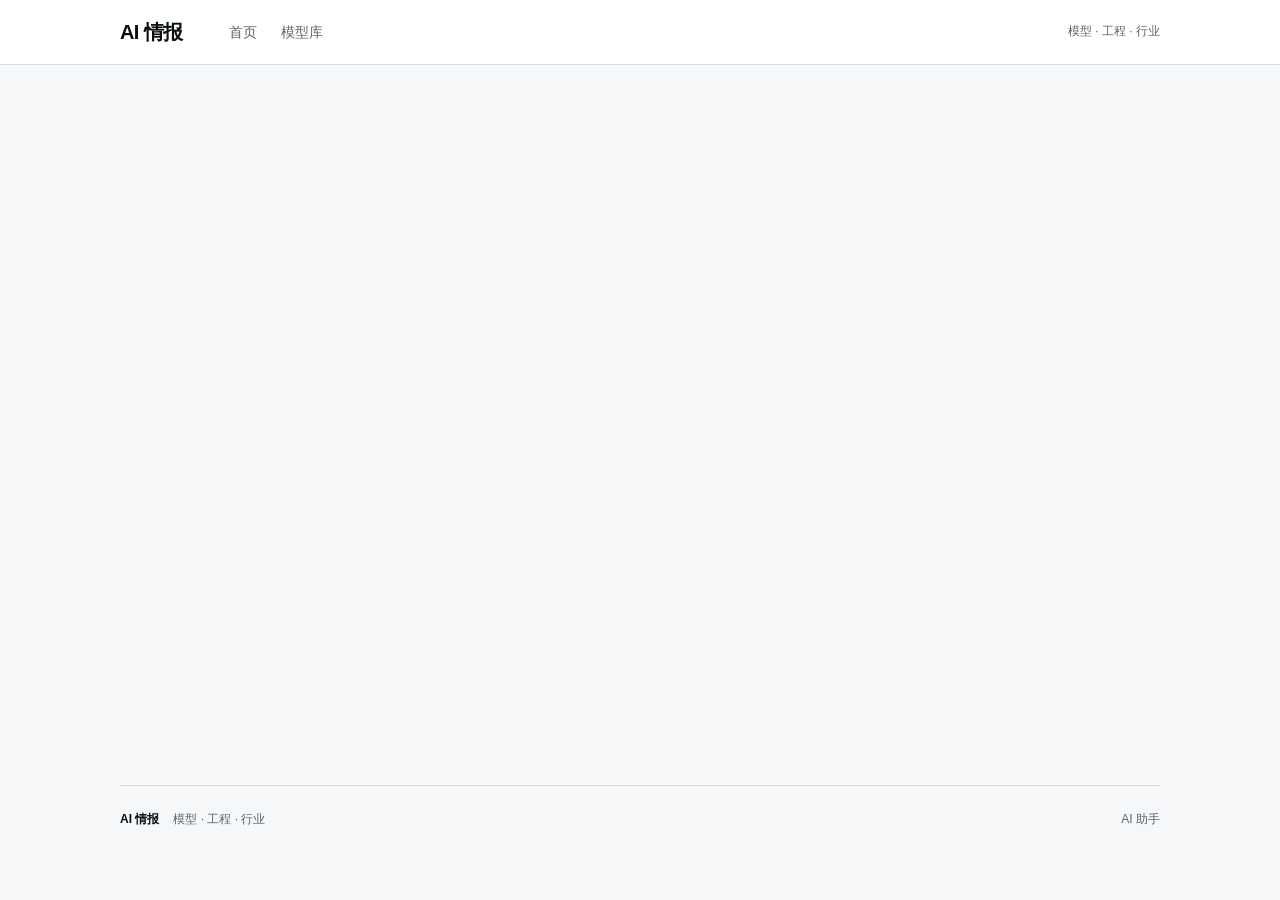
==== commit 0abb894f: "修复橘鸦系列模型漏收并设计全自动审核" ====
--- a/frontend/index.html
+++ b/frontend/index.html
@@ -452,7 +452,7 @@
 
   <!-- ── 模型库 ── -->
   <div class="view" id="view-models">
-    <div class="brief-heading"><div><h1>模型库</h1><p>按类型、参数规模和许可查找模型。</p></div><a href="#pending">模型审核 →</a></div>
+    <div class="brief-heading"><div><h1>模型库</h1><p>优先展示最近收录或更新的模型，也可按发布日期和其他条件查找。</p></div></div>
     <div class="models-wrap">
       <div class="filter-panel">
         <h3>筛选</h3>
@@ -476,6 +476,11 @@
           </select>
         </div>
         <div class="fg"><label>关键词</label><input type="text" id="m-q" placeholder="搜索名称/机构…"></div>
+        <div class="fg"><label for="m-sort">排序</label><select id="m-sort">
+          <option value="updated_at">最近收录 / 更新</option><option value="release_date">发布日期</option>
+          <option value="name">名称</option><option value="type">类型</option><option value="organization">机构</option>
+          <option value="params_b">参数量</option><option value="context_length">上下文</option><option value="license">许可证</option>
+        </select></div>
       </div>
       <div class="table-area">
         <div class="model-list-toolbar">
@@ -535,11 +540,11 @@
   </div>
 </div>
 
-<footer class="site-footer"><div><strong>AI 情报</strong><span>模型 · 工程 · 行业</span></div><div><a href="#" id="pet-reopen">AI 助手</a> · <a href="#manage">管理员入口</a></div></footer>
+<footer class="site-footer"><div><strong>AI 情报</strong><span>模型 · 工程 · 行业</span></div><div><a href="#" id="pet-reopen">AI 助手</a></div></footer>
 
 <script>
 const API = "";
-let modelSort = "release_date";
+let modelSort = "updated_at";
 const MODEL_PAGE_SIZE = 20;
 let modelPage = 1, modelRequest = 0;
 let feedTimer = null, modelTimer = null;
@@ -571,7 +576,7 @@
   if (view !== "manage") clearTimeout(statusTimer);
   if (view !== "pending") clearTimeout(reviewTimer);
   if (view !== "manage") clearTimeout(adminTimer);
-  const managing = ["manage", "pending", "sources"].includes(view);
+  const managing = ["manage", "pending"].includes(view);
   document.getElementById("management-nav").hidden = !managing;
   document.querySelectorAll("[data-manage]").forEach(link => {
     if (link.dataset.manage === view) link.setAttribute("aria-current", "page");
@@ -1007,8 +1012,16 @@
     });
   });
 
+  document.getElementById("m-sort").addEventListener("change", event => {
+    modelSort = event.target.value;
+    loadModels(1);
+  });
   document.querySelectorAll("#mt th[data-sort]").forEach(th => {
-    th.addEventListener("click", () => { modelSort = th.dataset.sort; loadModels(1); });
+    th.addEventListener("click", () => {
+      modelSort = th.dataset.sort;
+      document.getElementById("m-sort").value = modelSort;
+      loadModels(1);
+    });
   });
   ["m-pages-top", "m-pages-bottom"].forEach(id => {
     document.getElementById(id).addEventListener("click", event => {
@@ -1020,13 +1033,13 @@
   });
 });
 </script>
-<script src="/static/insights.js?v=cover-fallback-20261023"></script>
-<script src="/static/models.js?v=model-profile-20261022"></script>
-<script src="/static/admin.js?v=20261029-models"></script>
+<script src="/static/insights.js?v=image-cache-20261030"></script>
+<script src="/static/models.js?v=image-cache-20261030"></script>
+<script src="/static/admin.js?v=20261030-coverage"></script>
 <link rel="stylesheet" href="/static/admin.css?v=20261027">
 <link rel="stylesheet" href="/static/pet.css?v=20261029-video1">
-<script src="/static/pet-video.js?v=20261029-idle1"></script>
-<script src="/static/pet-interaction.js?v=20261029-idle1"></script>
-<script src="/static/pet.js?v=20261029-idle1"></script>
+<script src="/static/pet-video.js?v=20261030-idle3"></script>
+<script src="/static/pet-interaction.js?v=20261030-idle3"></script>
+<script src="/static/pet.js?v=20261030-idle3"></script>
 </body>
 </html>
